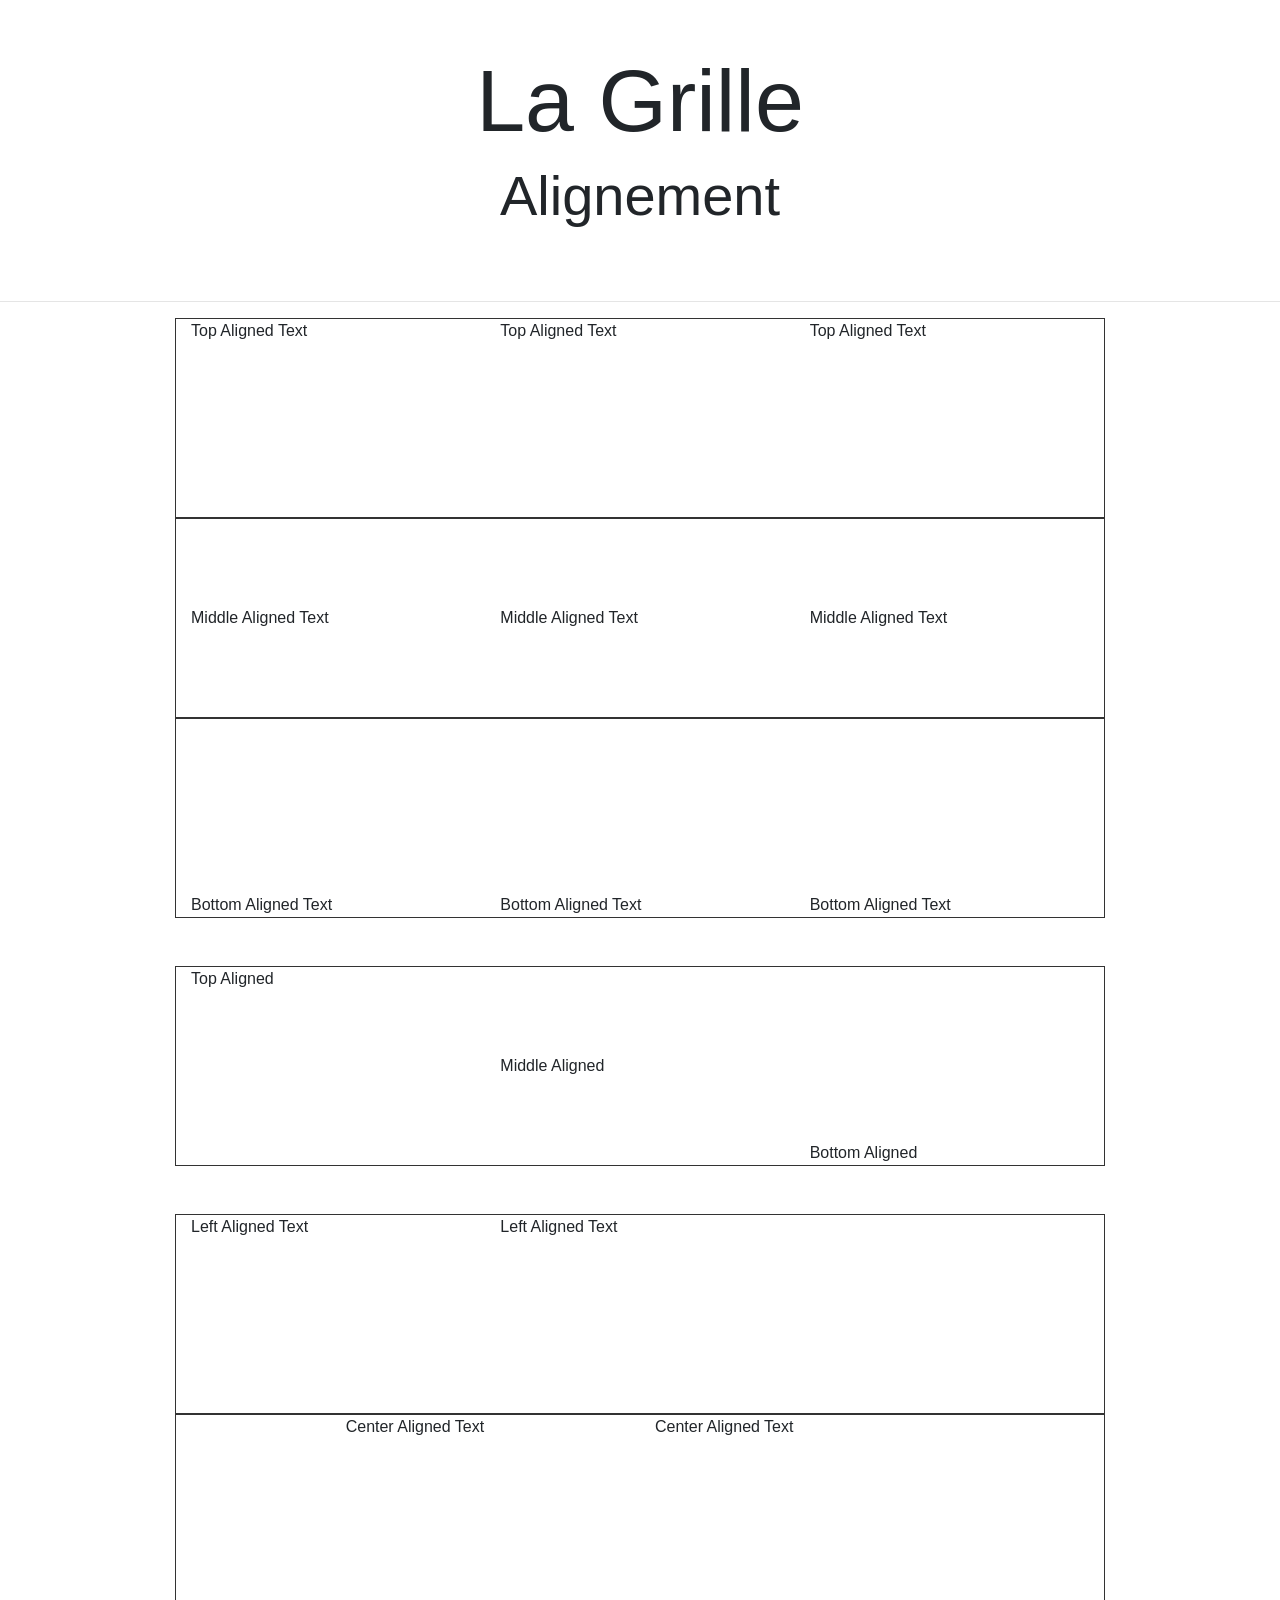
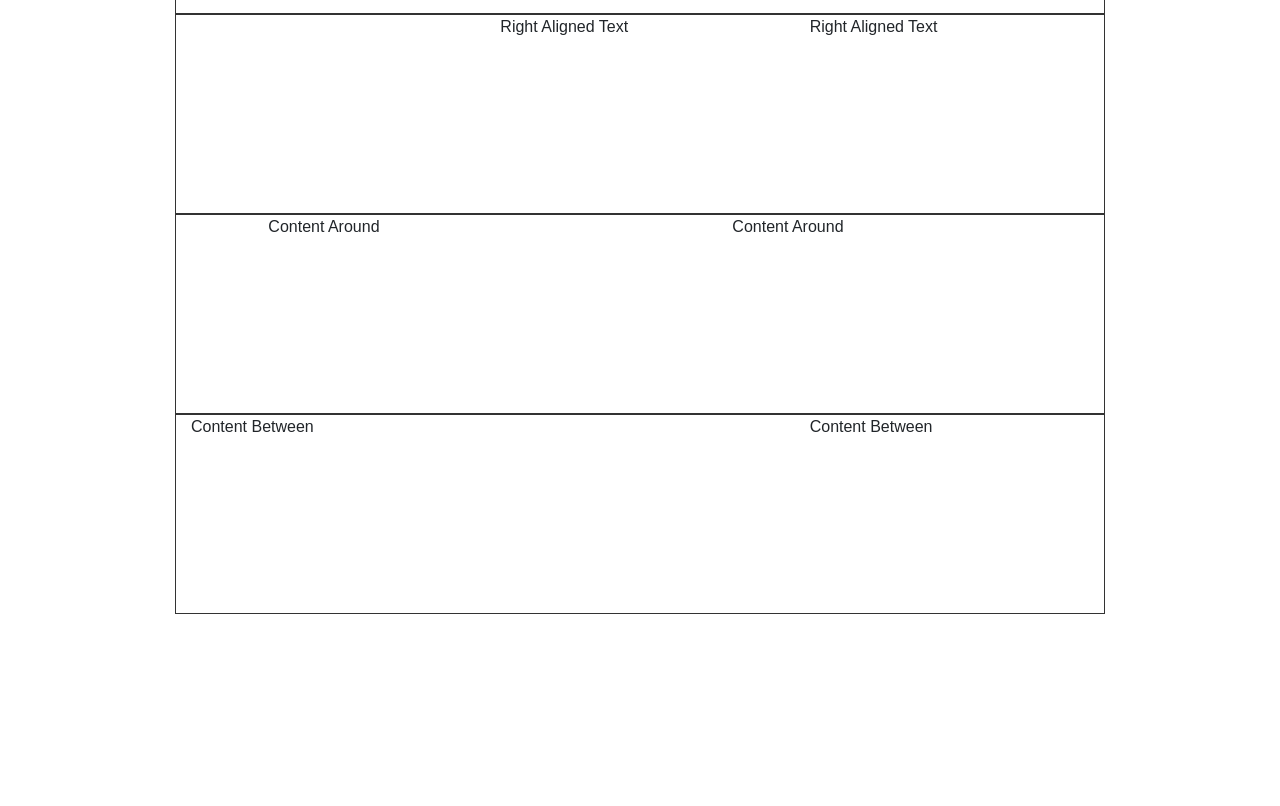
==== Contenu 2 Grille/1.1_Alignement.html @ 604ffcfe "v1" ====
<!DOCTYPE html>
<html lang="fr">

<head>
    <meta charset="UTF-8">
    <meta name="viewport" content="width=device-width, initial-scale=1.0">
    <meta http-equiv="X-UA-Compatible" content="ie=edge">
    <title>Contenu 2</title>
    <link rel="stylesheet" href="style.css">
    <!-- Le CSS de Bootstrap -->
    <link rel="stylesheet" href="https://stackpath.bootstrapcdn.com/bootstrap/4.3.1/css/bootstrap.min.css"
        integrity="sha384-ggOyR0iXCbMQv3Xipma34MD+dH/1fQ784/j6cY/iJTQUOhcWr7x9JvoRxT2MZw1T" crossorigin="anonymous">
    <!-- JQUERY -->
    <script src="https://code.jquery.com/jquery-3.3.1.slim.min.js"
        integrity="sha384-q8i/X+965DzO0rT7abK41JStQIAqVgRVzpbzo5smXKp4YfRvH+8abtTE1Pi6jizo"
        crossorigin="anonymous"></script>
    <!-- popper.js -->
    <script src="https://cdnjs.cloudflare.com/ajax/libs/popper.js/1.14.7/umd/popper.min.js"
        integrity="sha384-UO2eT0CpHqdSJQ6hJty5KVphtPhzWj9WO1clHTMGa3JDZwrnQq4sF86dIHNDz0W1"
        crossorigin="anonymous"></script>
    <!-- Le JavaScript de Bootstrap -->
    <script src="https://stackpath.bootstrapcdn.com/bootstrap/4.3.1/js/bootstrap.min.js"
        integrity="sha384-JjSmVgyd0p3pXB1rRibZUAYoIIy6OrQ6VrjIEaFf/nJGzIxFDsf4x0xIM+B07jRM"
        crossorigin="anonymous"></script>

</head>

<body>

    <h1 class="text-center mt-5 display-2">La Grille</h1>
    <h2 class="text-center mt-0 display-4">Alignement</h2>
    <br>
    <br>
    
    <hr>
    <div class="container w-75">




        <!-- Alignement Vertical -->
        <div class="container">
            <div class="row align-items-start" style="height:200px;border:1px #333 solid">
                <div class="col">
                    Top Aligned Text
                </div>
                <div class="col">
                    Top Aligned Text
                </div>
                <div class="col">
                    Top Aligned Text
                </div>
            </div>
            <div class="row align-items-center" style="height:200px;border:1px #333 solid">
                <div class="col">
                    Middle Aligned Text
                </div>
                <div class="col">
                    Middle Aligned Text
                </div>
                <div class="col">
                    Middle Aligned Text
                </div>
            </div>
            <div class="row align-items-end" style="height:200px;border:1px #333 solid">
                <div class="col">
                    Bottom Aligned Text
                </div>
                <div class="col">
                    Bottom Aligned Text
                </div>
                <div class="col">
                    Bottom Aligned Text
                </div>
            </div>
        </div>

        <br>
        <br>

        <!-- Cols alignés verticalement individuellement -->
        <div class="container">
            <div class="row " style="height:200px;border:1px #333 solid">
                <div class="col align-self-top">
                    Top Aligned
                </div>
                <div class="col align-self-center">
                    Middle Aligned
                </div>
                <div class="col align-self-end">
                    Bottom Aligned
                </div>
            </div>
        </div>

        <br>
        <br>

        <!-- Col alignés horizontalement -->
        <div class="container">
            <div class="row justify-content-start" style="height:200px;border:1px #333 solid">
                <div class="col-4">
                    Left Aligned Text
                </div>
                <div class="col-4">
                    Left Aligned Text
                </div>
            </div>
            <div class="row justify-content-center" style="height:200px;border:1px #333 solid">
                <div class="col-4">
                    Center Aligned Text
                </div>
                <div class="col-4">
                    Center Aligned Text
                </div>
            </div>
            <div class="row justify-content-end" style="height:200px;border:1px #333 solid">
                <div class="col-4">
                    Right Aligned Text
                </div>
                <div class="col-4">
                    Right Aligned Text
                </div>
            </div>
            <div class="row justify-content-around" style="height:200px;border:1px #333 solid">
                <div class="col-4">
                    Content Around
                </div>
                <div class="col-4">
                    Content Around
                </div>
            </div>
            <div class="row justify-content-between" style="height:200px;border:1px #333 solid">
                <div class="col-4">
                    Content Between
                </div>
                <div class="col-4">
                    Content Between
                </div>
            </div>
        </div>

        <br>
        <br>

    
    </div>



    <br>
    <br>
    <br>
    <br>
    <br>
    <br>
</body>

</html>
---- Contenu 2 Grille/style.css ----
body {
    height: 100vh;
}
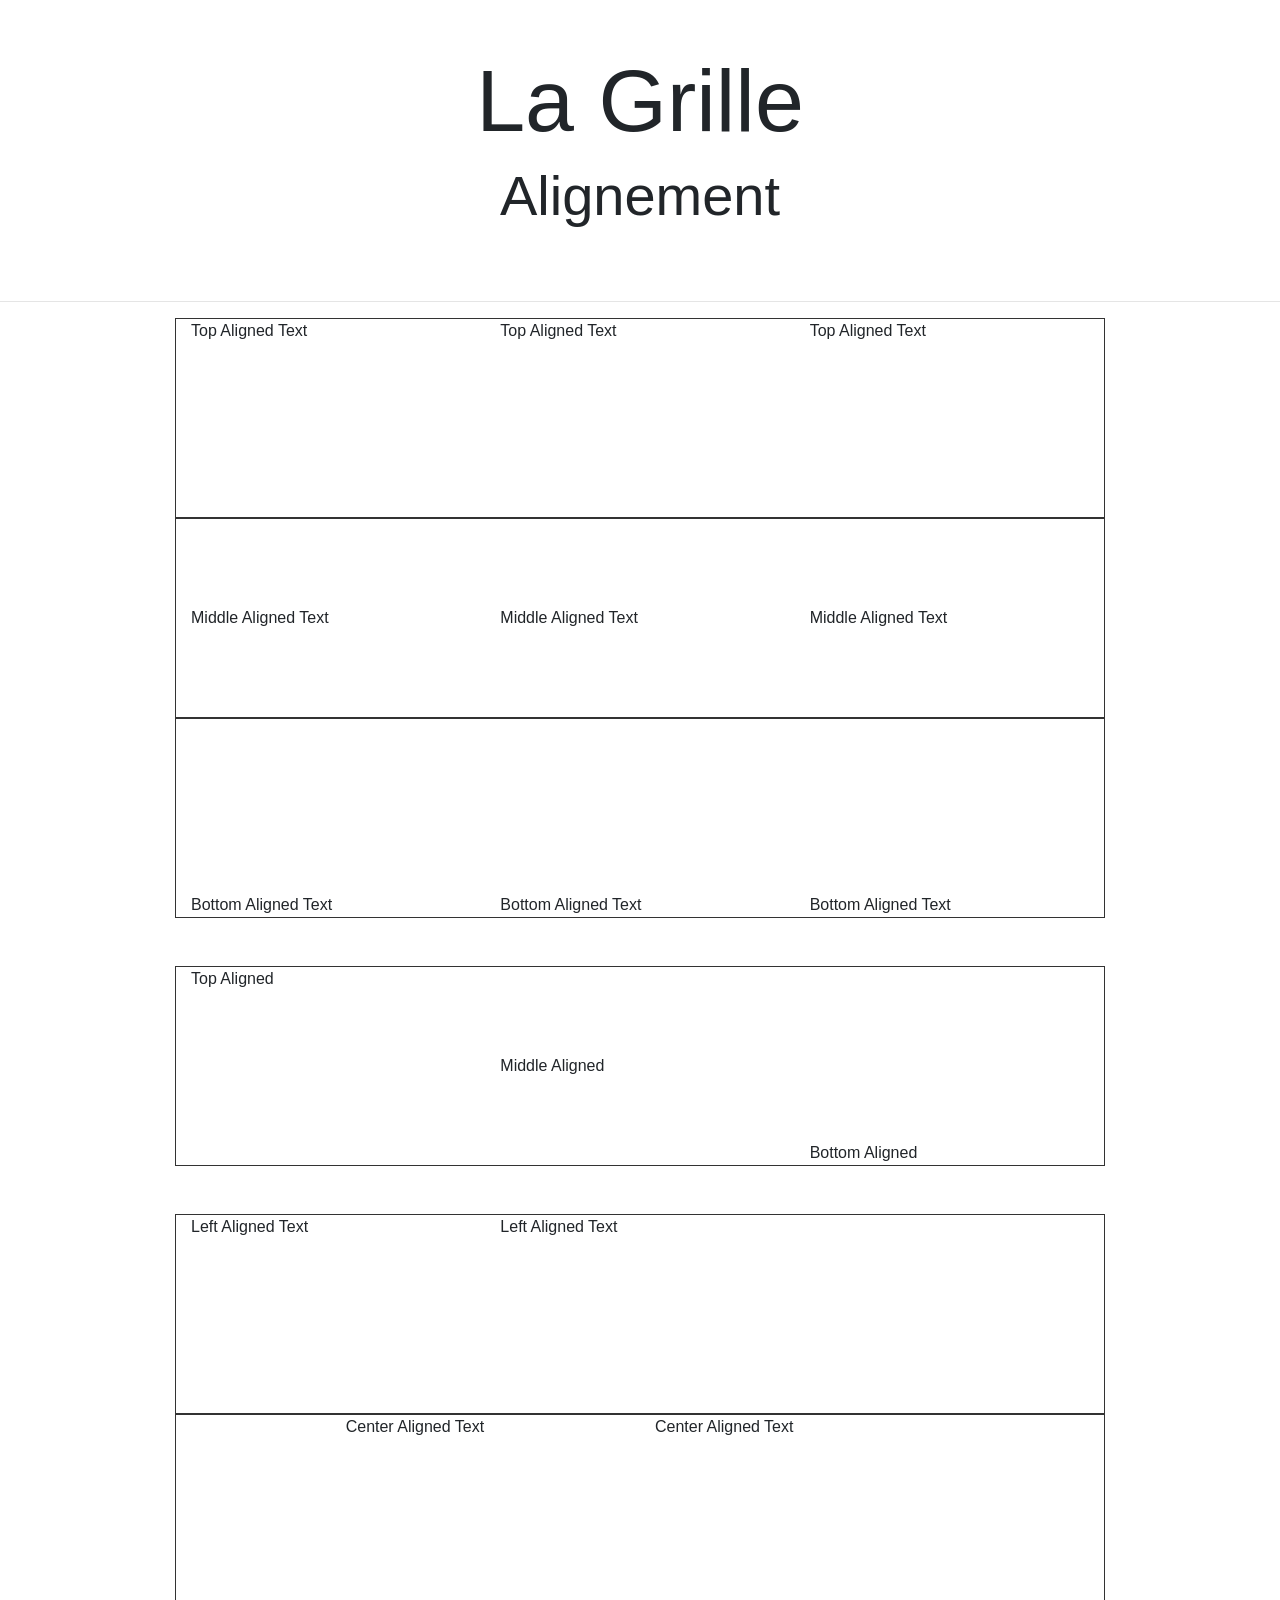
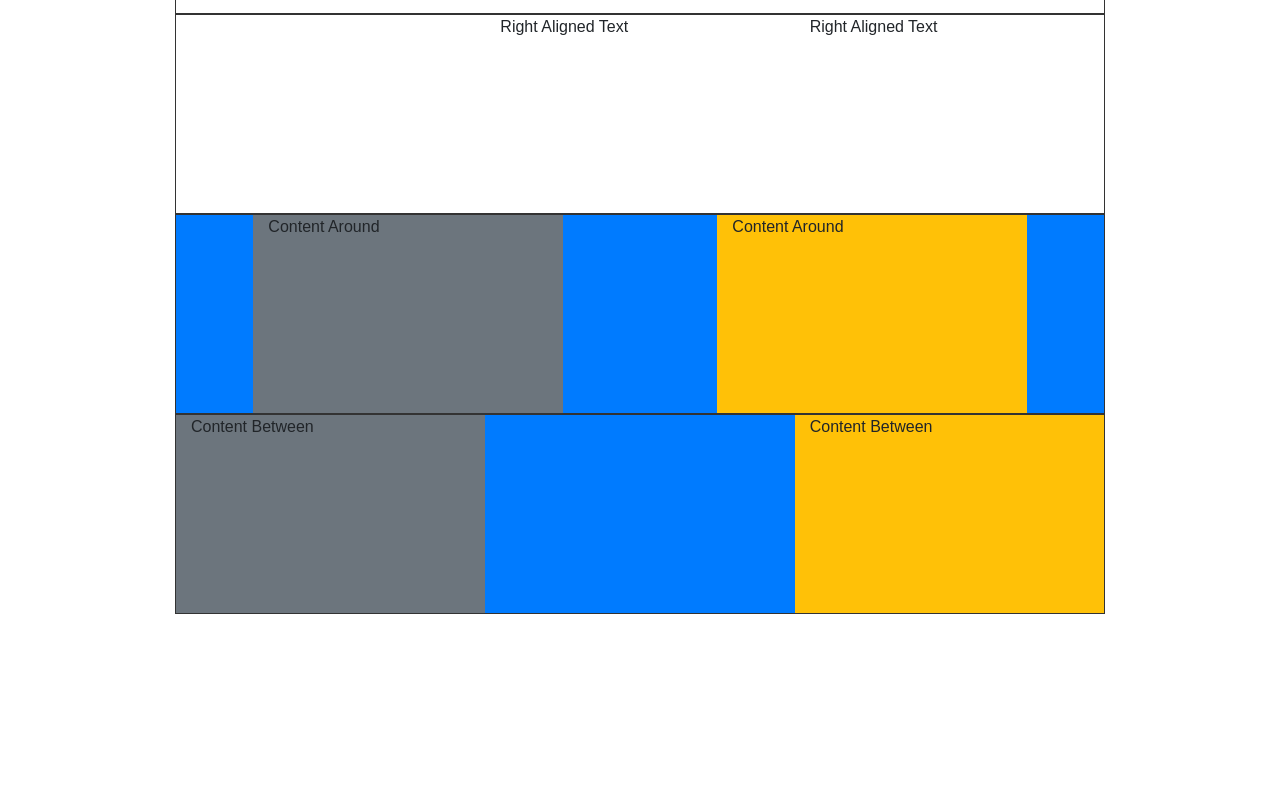
==== commit ceff2897: "V2" ====
--- a/Contenu 2 Grille/1.1_Alignement.html
+++ b/Contenu 2 Grille/1.1_Alignement.html
@@ -80,8 +80,8 @@
 
         <!-- Cols alignés verticalement individuellement -->
         <div class="container">
-            <div class="row " style="height:200px;border:1px #333 solid">
-                <div class="col align-self-top">
+            <div class="row" style="height:200px;border:1px #333 solid">
+                <div class="col align-self-start">
                     Top Aligned
                 </div>
                 <div class="col align-self-center">
@@ -122,19 +122,19 @@
                     Right Aligned Text
                 </div>
             </div>
-            <div class="row justify-content-around" style="height:200px;border:1px #333 solid">
-                <div class="col-4">
+            <div class="row justify-content-around bg-primary" style="height:200px;border:1px #333 solid">
+                <div class="col-4 bg-secondary">
                     Content Around
                 </div>
-                <div class="col-4">
+                <div class="col-4 bg-warning">
                     Content Around
                 </div>
             </div>
-            <div class="row justify-content-between" style="height:200px;border:1px #333 solid">
-                <div class="col-4">
+            <div class="row justify-content-between bg-primary" style="height:200px;border:1px #333 solid">
+                <div class="col-4 bg-secondary">
                     Content Between
                 </div>
-                <div class="col-4">
+                <div class="col-4 bg-warning">
                     Content Between
                 </div>
             </div>
